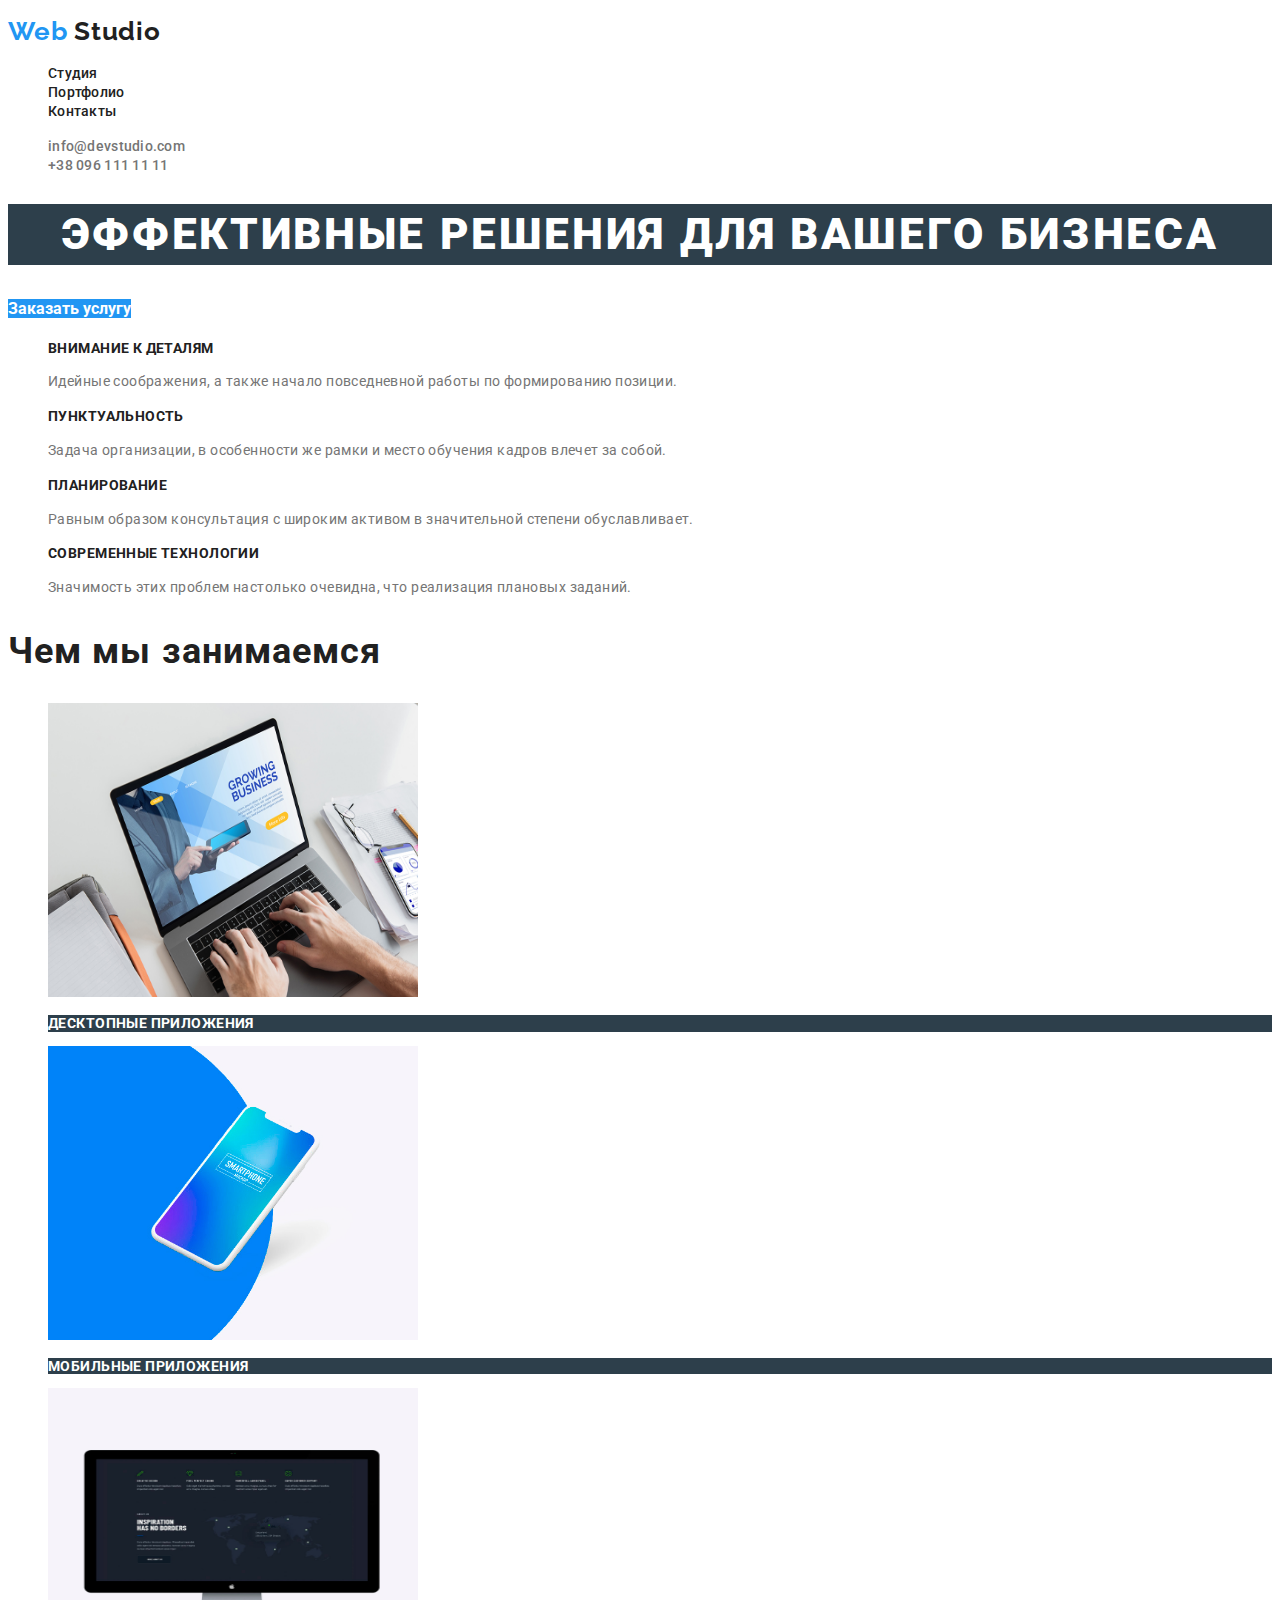
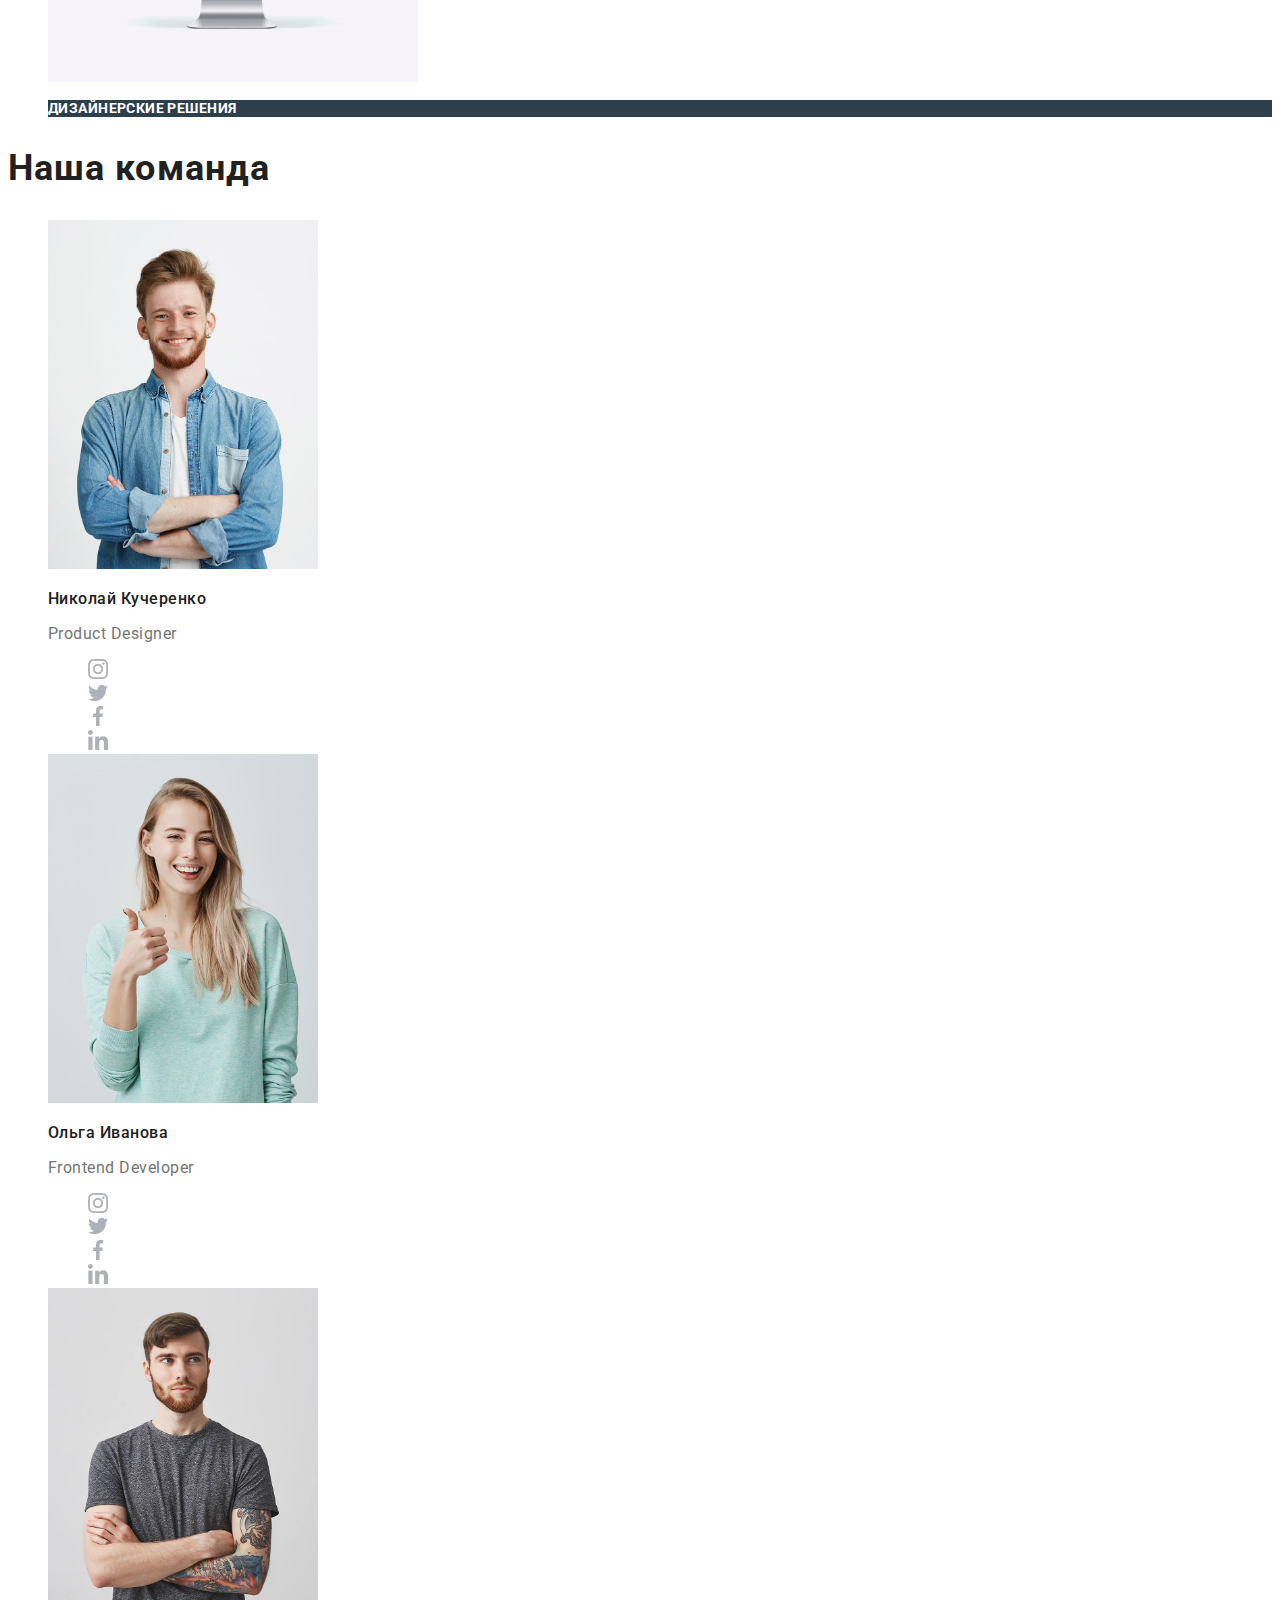
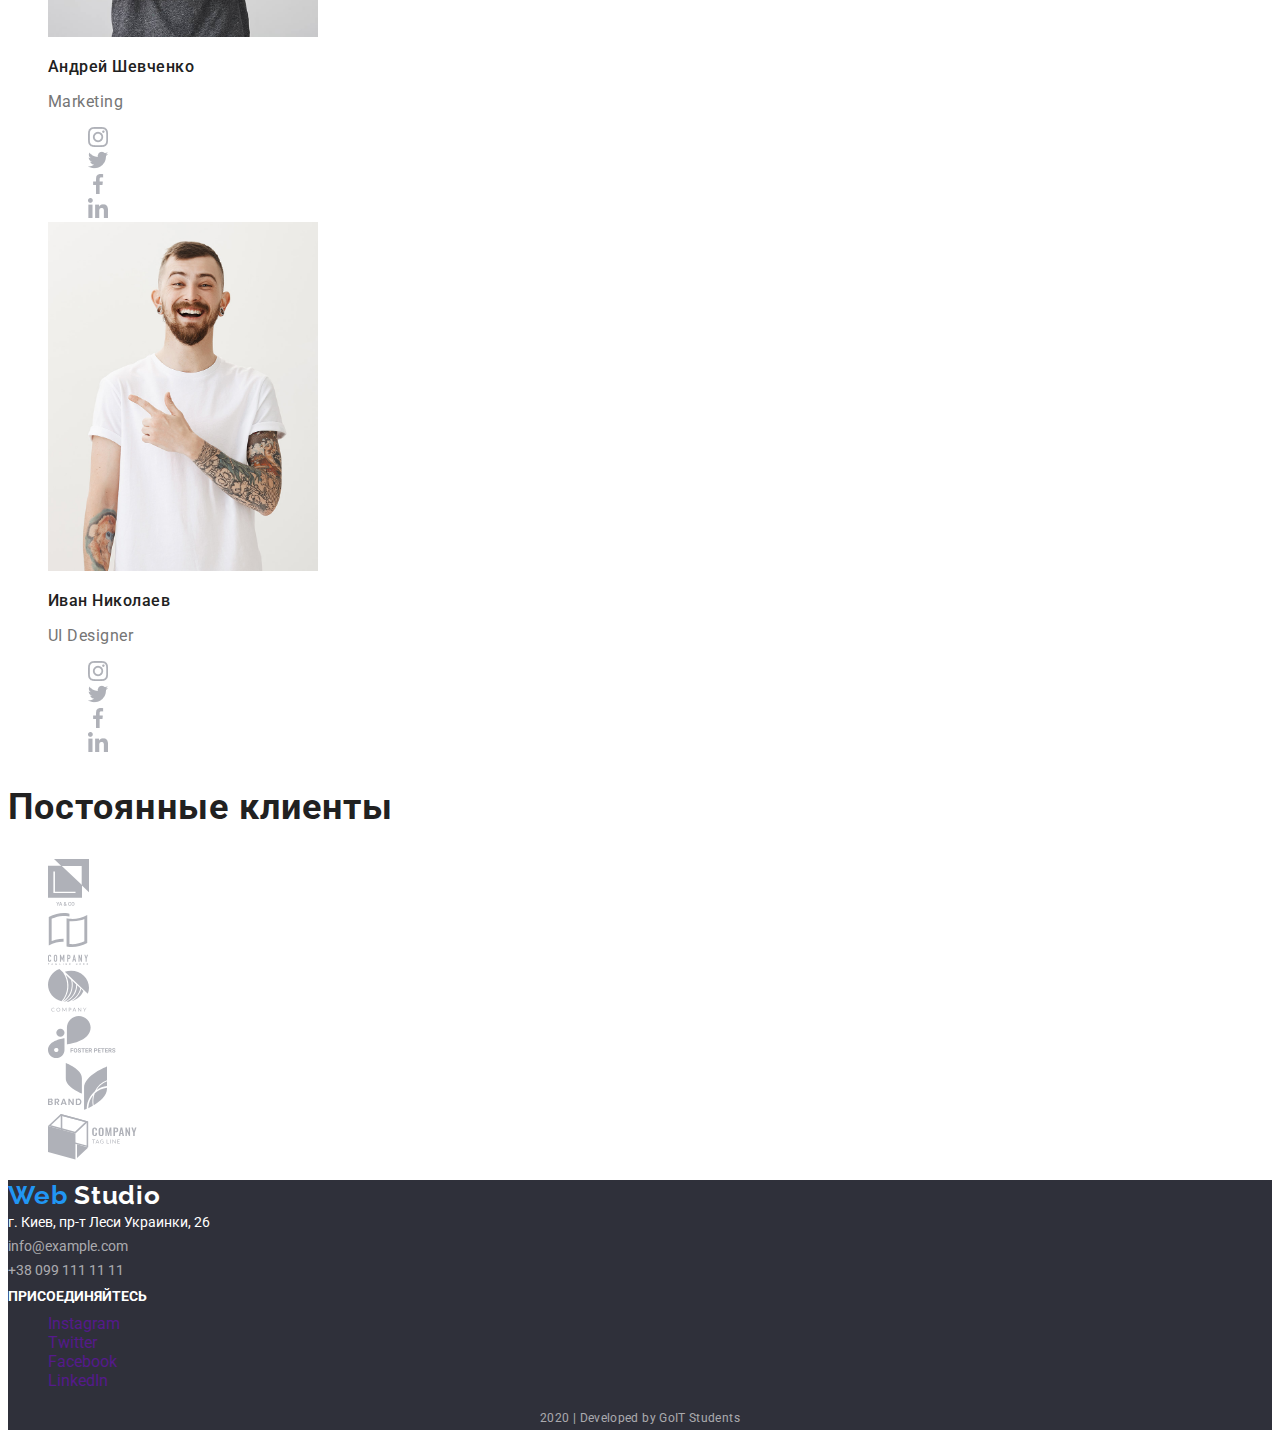
==== index.html @ 9a4e95bf "hw-2" ====
<!DOCTYPE html>
<html lang="ru">
  <head>
    <meta charset="UTF-8" />
    <meta name="viewport" content="width=device-width, initial-scale=1.0" />
    <title>Document</title>
    <link
      href="https://fonts.googleapis.com/css2?family=Raleway:wght@700&family=Roboto:wght@400;500;700;900&display=swap"
      rel="stylesheet"
    />

    <link rel="stylesheet" href="main.css" />
  </head>

  <body>
    <header>
      <!-- Contains logo, main navigation and contact links. In HW2 included link into logo as said in video -->
      <nav>
        <p>
          <a href="./index.html" class="logo"><span>Web</span> Studio</a>
        </p>

        <ul class="site-nav list">
          <li>
            <a href="./index.html" class="link">Студия</a>
          </li>
          <li><a href="./portfolio.html" class="link">Портфолио</a></li>
          <li><a href="" class="link">Контакты</a></li>
        </ul>

        <ul class="auth-nav list">
          <li>
            <a href="mailto:info@devstudio.com" class="link"
              >info@devstudio.com</a
            >
          </li>
          <li>
            <a href="tel:+380961111111" class="link">+38 096 111 11 11</a>
          </li>
        </ul>
      </nav>
    </header>
    <main>
      <!-- Hero banner -->
      <section>
        <h1>Эффективные решения для вашего бизнеса</h1>
        <a href="" class="primary-button link">Заказать услугу</a>
      </section>
      <!-- Our Advantages -->
      <section class="advantages">
        <ul class="list">
          <li>
            <h3 class="title">Внимание к деталям</h3>
            <p>
              Идейные соображения, а также начало повседневной работы по
              формированию позиции.
            </p>
          </li>
          <li>
            <h3 class="title">Пунктуальность</h3>
            <p>
              Задача организации, в особенности же рамки и место обучения кадров
              влечет за собой.
            </p>
          </li>
          <li>
            <h3 class="title">Планирование</h3>
            <p>
              Равным образом консультация с широким активом в значительной
              степени обуславливает.
            </p>
          </li>
          <li>
            <h3 class="title">Современные технологии</h3>
            <p>
              Значимость этих проблем настолько очевидна, что реализация
              плановых заданий.
            </p>
          </li>
        </ul>
      </section>
      <!-- What we do -->
      <section class="what-we-do">
        <h2 class="section-title">Чем мы занимаемся</h2>
        <ul class="list">
          <li>
            <img
              src="./images/desktop.jpg"
              alt="Изображение ноутбука"
              width="370"
              height="294"
            />
            <h3 class="title">Десктопные приложения</h3>
          </li>
          <li>
            <img
              src="./images/smartphone.jpg"
              alt="Изображение смартфона"
              width="370"
              height="294"
            />
            <h3 class="title">Мобильные приложения</h3>
          </li>
          <li>
            <img
              src="./images/design.jpg"
              alt="Изображение страницы сайта на мониторе"
              width="370"
              height="294"
            />
            <h3 class="title">Дизайнерские решения</h3>
          </li>
        </ul>
      </section>
      <!-- Our team -->
      <section class="team">
        <!-- В этой секции указана тольно ширина изображения, поскольку при добавлении длинны его растягивает -->
        <h2 class="section-title">Наша команда</h2>
        <ul class="list">
          <li>
            <img
              src="./images/team-1.jpg"
              alt="Фото Николая Кучеренко"
              width="270"
            />
            <p class="name">Николай Кучеренко</p>
            <p>Product Designer</p>
            <ul class="social list">
              <li>
                <a href="" aria-label="Ссылка на Instagram"
                  ><img src="./images/insta-icon.png" alt="Логотип Instagram"
                /></a>
              </li>
              <li>
                <a href="" aria-label="Ссылка на Twitter"
                  ><img src="./images/twitter-icon.png" alt="Логотип Twitter"
                /></a>
              </li>
              <li>
                <a href="" aria-label="Ссылка на Facebook"
                  ><img src="./images/fb-icon.png" alt="Логотип Facebook"
                /></a>
              </li>
              <li>
                <a href="" aria-label="Ссылка на LinkedIn"
                  ><img src="./images/in-icon.png" alt="Логотип linkedIn"
                /></a>
              </li>
            </ul>
          </li>
          <li>
            <img
              src="./images/team-2.jpg"
              alt="Фото Ольги Ивановой"
              width="270"
            />
            <p class="name">Ольга Иванова</p>
            <p>Frontend Developer</p>
            <ul class="social list">
              <li>
                <a href="" aria-label="Ссылка на Instagram"
                  ><img src="./images/insta-icon.png" alt="Логотип Instagram"
                /></a>
              </li>
              <li>
                <a href="" aria-label="Ссылка на Twitter"
                  ><img src="./images/twitter-icon.png" alt="Логотип Twitter"
                /></a>
              </li>
              <li>
                <a href="" aria-label="Ссылка на Facebook"
                  ><img src="./images/fb-icon.png" alt="Логотип Facebook"
                /></a>
              </li>
              <li>
                <a href="" aria-label="Ссылка на LinkedIn"
                  ><img src="./images/in-icon.png" alt="Логотип linkedIn"
                /></a>
              </li>
            </ul>
          </li>

          <li>
            <img
              src="./images/team-3.jpg"
              alt="Фото Андрея Шевченко"
              width="270"
            />
            <p class="name">Андрей Шевченко</p>
            <p>Marketing</p>
            <ul class="social list">
              <li>
                <a href="" aria-label="Ссылка на Instagram"
                  ><img src="./images/insta-icon.png" alt="Логотип Instagram"
                /></a>
              </li>
              <li>
                <a href="" aria-label="Ссылка на Twitter"
                  ><img src="./images/twitter-icon.png" alt="Логотип Twitter"
                /></a>
              </li>
              <li>
                <a href="" aria-label="Ссылка на Facebook"
                  ><img src="./images/fb-icon.png" alt="Логотип Facebook"
                /></a>
              </li>
              <li>
                <a href="" aria-label="Ссылка на LinkedIn"
                  ><img src="./images/in-icon.png" alt="Логотип linkedIn"
                /></a>
              </li>
            </ul>
          </li>
          <li>
            <img
              src="./images/team-4.jpg"
              alt="Фото Ивана Николаева"
              width="270"
            />
            <p class="name">Иван Николаев</p>
            <p>UI Designer</p>
            <ul class="social list">
              <li>
                <a href="" aria-label="Ссылка на Instagram"
                  ><img src="./images/insta-icon.png" alt="Логотип Instagram"
                /></a>
              </li>
              <li>
                <a href="" aria-label="Ссылка на Twitter"
                  ><img src="./images/twitter-icon.png" alt="Логотип Twitter"
                /></a>
              </li>
              <li>
                <a href="" aria-label="Ссылка на Facebook"
                  ><img src="./images/fb-icon.png" alt="Логотип Facebook"
                /></a>
              </li>
              <li>
                <a href="" aria-label="Ссылка на LinkedIn"
                  ><img src="./images/in-icon.png" alt="Логотип linkedIn"
                /></a>
              </li>
            </ul>
          </li>
        </ul>
      </section>
      <!-- Portfolio -->
      <section>
        <h2 class="section-title">Постоянные клиенты</h2>
        <ul class="list">
          <li>
            <a href=""
              ><img src="./images/logo-1.svg" alt="Логотип компании"
            /></a>
          </li>
          <li>
            <a href=""
              ><img src="./images/logo-2.svg" alt="Логотип компании"
            /></a>
          </li>
          <li>
            <a href=""
              ><img src="./images/logo-3.svg" alt="Логотип компании"
            /></a>
          </li>
          <li>
            <a href=""
              ><img src="./images/logo-4.svg" alt="Логотип компании"
            /></a>
          </li>
          <li>
            <a href=""
              ><img src="./images/logo-5.svg" alt="Логотип компании"
            /></a>
          </li>
          <li>
            <a href=""
              ><img src="./images/logo-6.svg" alt="Логотип компании"
            /></a>
          </li>
        </ul>
      </section>
    </main>
    <footer class="footer">
      <div>
        <a href="./index.html" class="logo"><span>Web</span> Studio</a> <br />
        <address>
          <span class="physical-address">
            г. Киев, пр-т Леси Украинки, 26
          </span>
          <br />
          info@example.com <br />
          +38 099 111 11 11
        </address>
      </div>
      <div>
        <p class="join-us">присоединяйтесь</p>
        <ul class="list">
          <li>
            <a href="" aria-label="Ссылка на Instagram" class="link"
              >Instagram</a
            >
          </li>
          <li>
            <a href="" aria-label="Ссылка на Twitter" class="link">Twitter</a>
          </li>
          <li>
            <a href="" aria-label="Ссылка на Facebook" class="link">Facebook</a>
          </li>
          <li>
            <a href="" aria-label="Ссылка на LinkedIn" class="link">LinkedIn</a>
          </li>
        </ul>
      </div>
      <p class="developed-by">2020 | Developed by GoIT Students</p>
    </footer>
  </body>
</html>
---- main.css ----
:root {
  --title-text-color: #212121;
  --primary-text-color: #757575;
  --secondary-text-color: #ffffff;
  --primary-background-color: #ffffff;
  --secondary-background-color: #f5f4fa;
  --footer-background-color: #2f303a;
  --accent-color: #2196f3;
}

body {
  background-color: var(--primary-background-color);
  color: var(--primary-text-color);
  font-family: Roboto, sans-serif;
  font-weight: 400;
}

/* Header styles */

.logo {
  color: var(--title-text-color);
  text-decoration: none;

  font-family: Raleway;
  font-weight: 700;
  font-size: 26px;
  line-height: 1.2;
  letter-spacing: 0.03em;
}
.footer .logo {
  color: var(--secondary-text-color);
}
.logo > span {
  color: var(--accent-color);
}

.logo:hover {
  color: var(--accent-color);
}

.list {
  list-style: none;
}

.site-nav .link,
.auth-nav .link {
  font-weight: 500;
  font-size: 14px;
  line-height: 1.2;
  letter-spacing: 0.02em;
}
.site-nav .link {
  color: var(--title-text-color);
}

.site-nav .link:hover,
.auth-nav .link:hover {
  color: var(--accent-color);
}

.site-nav .link:focus,
.auth-nav .link:focus {
  color: var(--accent-color);
}

.auth-nav .link {
  color: var(--primary-text-color);
}

.link {
  text-decoration: none;
}
/* Hero banner styles */
h1 {
  font-weight: 900;
  font-size: 44px;
  line-height: 1.4;

  text-align: center;
  letter-spacing: 0.06em;
  text-transform: uppercase;

  color: var(--secondary-text-color);
  /* Temporary background color - to remove later */
  background-color: rgb(45, 63, 75);
}
.primary-button {
  background-color: var(--accent-color);
  color: var(--primary-background-color);
  font-weight: 700;
  font-size: 16px;
  line-height: 1.8;
}

.section-title {
  color: var(--title-text-color);
  font-weight: 700;
  font-size: 36px;
  line-height: 1.2;
  letter-spacing: 0.03em;
}

/* Our Advantages */

.advantages .title {
  font-size: 14px;
  line-height: 1.2;
  letter-spacing: 0.03em;
  text-transform: uppercase;
  color: var(--title-text-color);
  font-weight: 700;
}
.advantages p {
  font-size: 14px;
  line-height: 1.7;

  letter-spacing: 0.03em;
}

/* What we do */
.what-we-do .title {
  color: var(--secondary-text-color);

  font-size: 14px;
  font-weight: 700;

  line-height: 1.2;
  letter-spacing: 0.03em;
  text-transform: uppercase;

  /* Temporary background color - to remove later */
  background-color: rgb(45, 63, 75);
}
/* Our team */

.team {
  font-size: 16px;
  line-height: 1.2;
  letter-spacing: 0.03em;
}

.name {
  font-weight: 500;
  color: var(--title-text-color);
}

/* Portfololio styles */

.portfolio .title {
  font-weight: 700;
  font-size: 18px;
  line-height: 2;
  letter-spacing: 0.06em;
  color: var(--title-text-color);
}
.portfolio .link {
  font-weight: 400;
  font-size: 16px;
  line-height: 1.2px;
  letter-spacing: 0.03em;
  color: var(--primary-text-color);
}

.portfolio .link:hover {
  color: var(--accent-color);
}

.portfolio .link:focus {
  color: var(--accent-color);
}

.button {
  color: var(--title-text-color);
  background-color: var(--secondary-background-color);
  font-family: Roboto, sans-serif;
  font-weight: 500;
  font-size: 16px;
  line-height: 1.6;
}
.button:hover {
  color: var(--secondary-text-color);
  background-color: var(--accent-color);
}

.button:focus {
  color: var(--secondary-text-color);
  background-color: var(--accent-color);
}
/* Footer styles */

.footer {
  background-color: var(--footer-background-color);
}
address {
  color: rgba(255, 255, 255, 0.6);
  font-style: normal;
  font-weight: 400;
  font-size: 14px;
  line-height: 1.7;
}
address .physical-address {
  color: var(--secondary-text-color);
}
.join-us {
  color: var(--secondary-text-color);
  font-weight: 700;
  font-size: 14px;

  line-height: 1.2px;
  text-transform: uppercase;
}
.developed-by {
  font-size: 12px;
  line-height: 2;
  color: rgba(255, 255, 255, 0.6);
  text-align: center;
  letter-spacing: 0.03em;
}
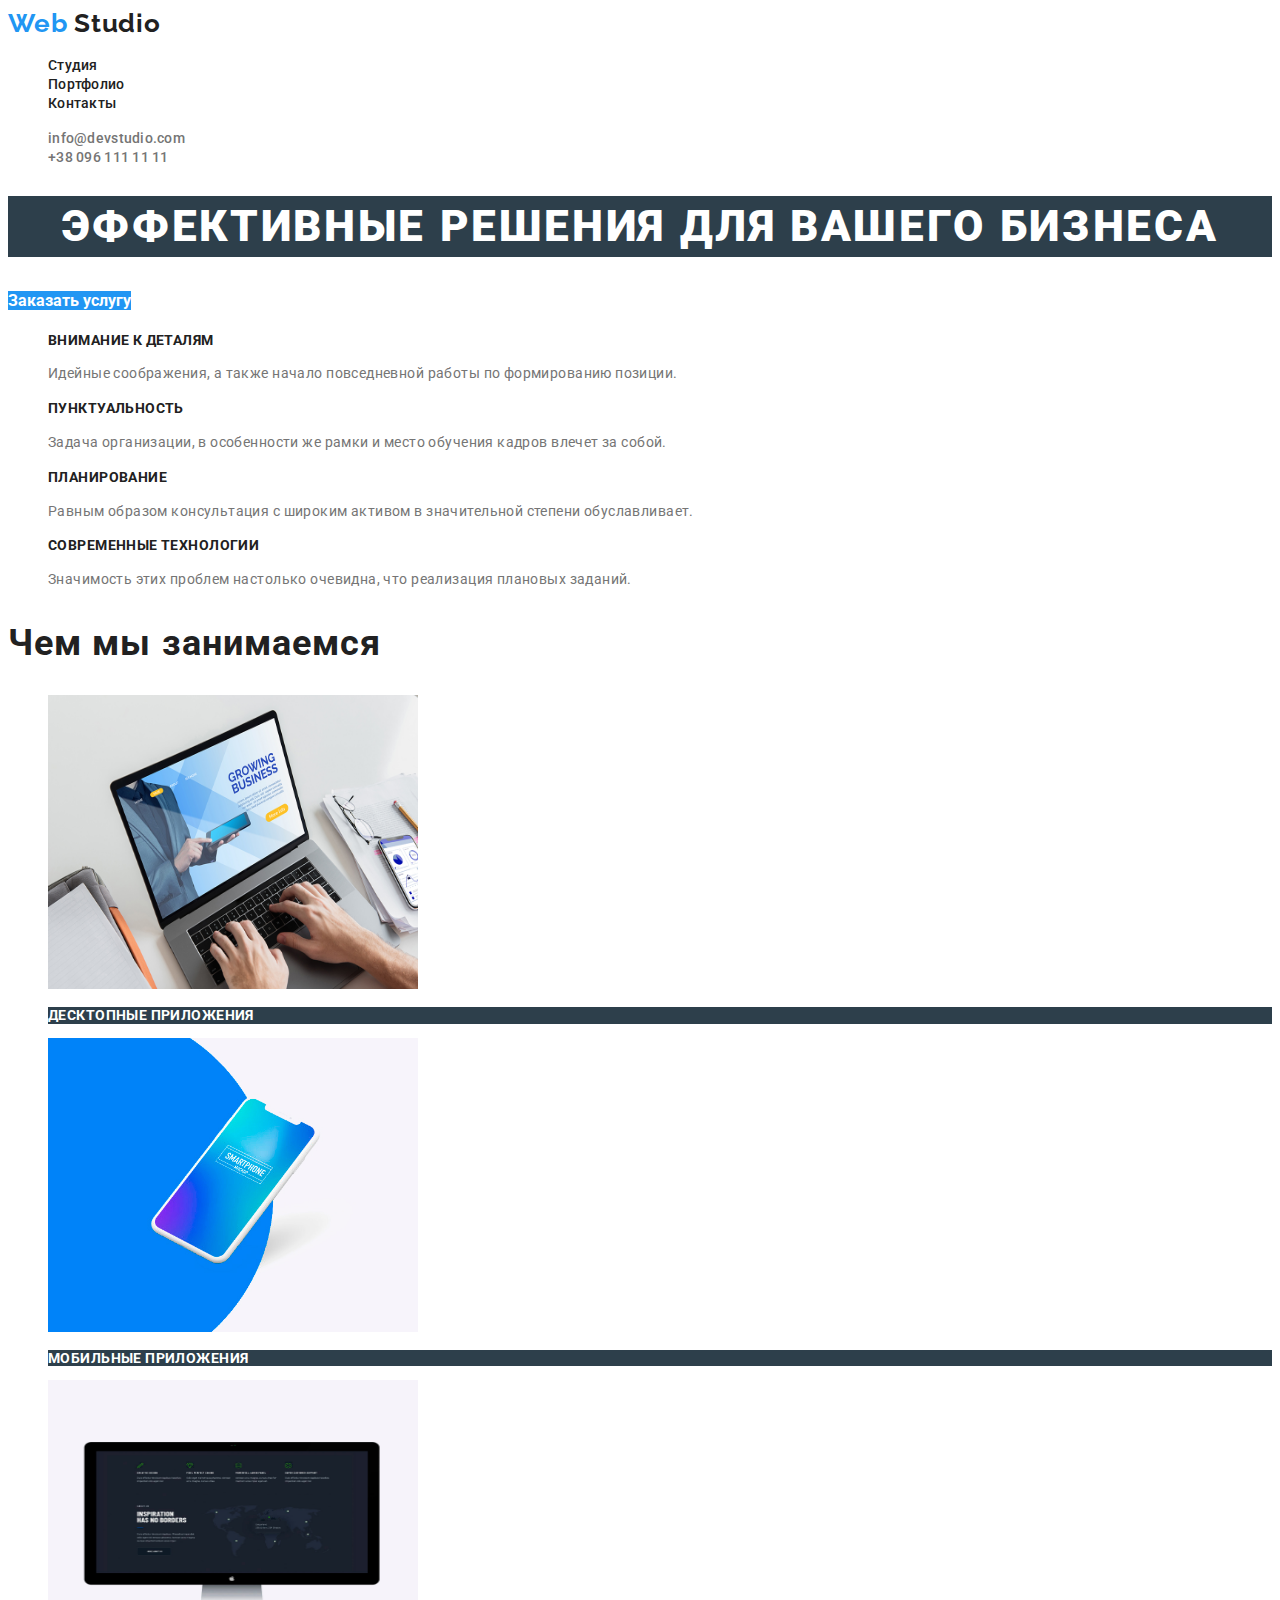
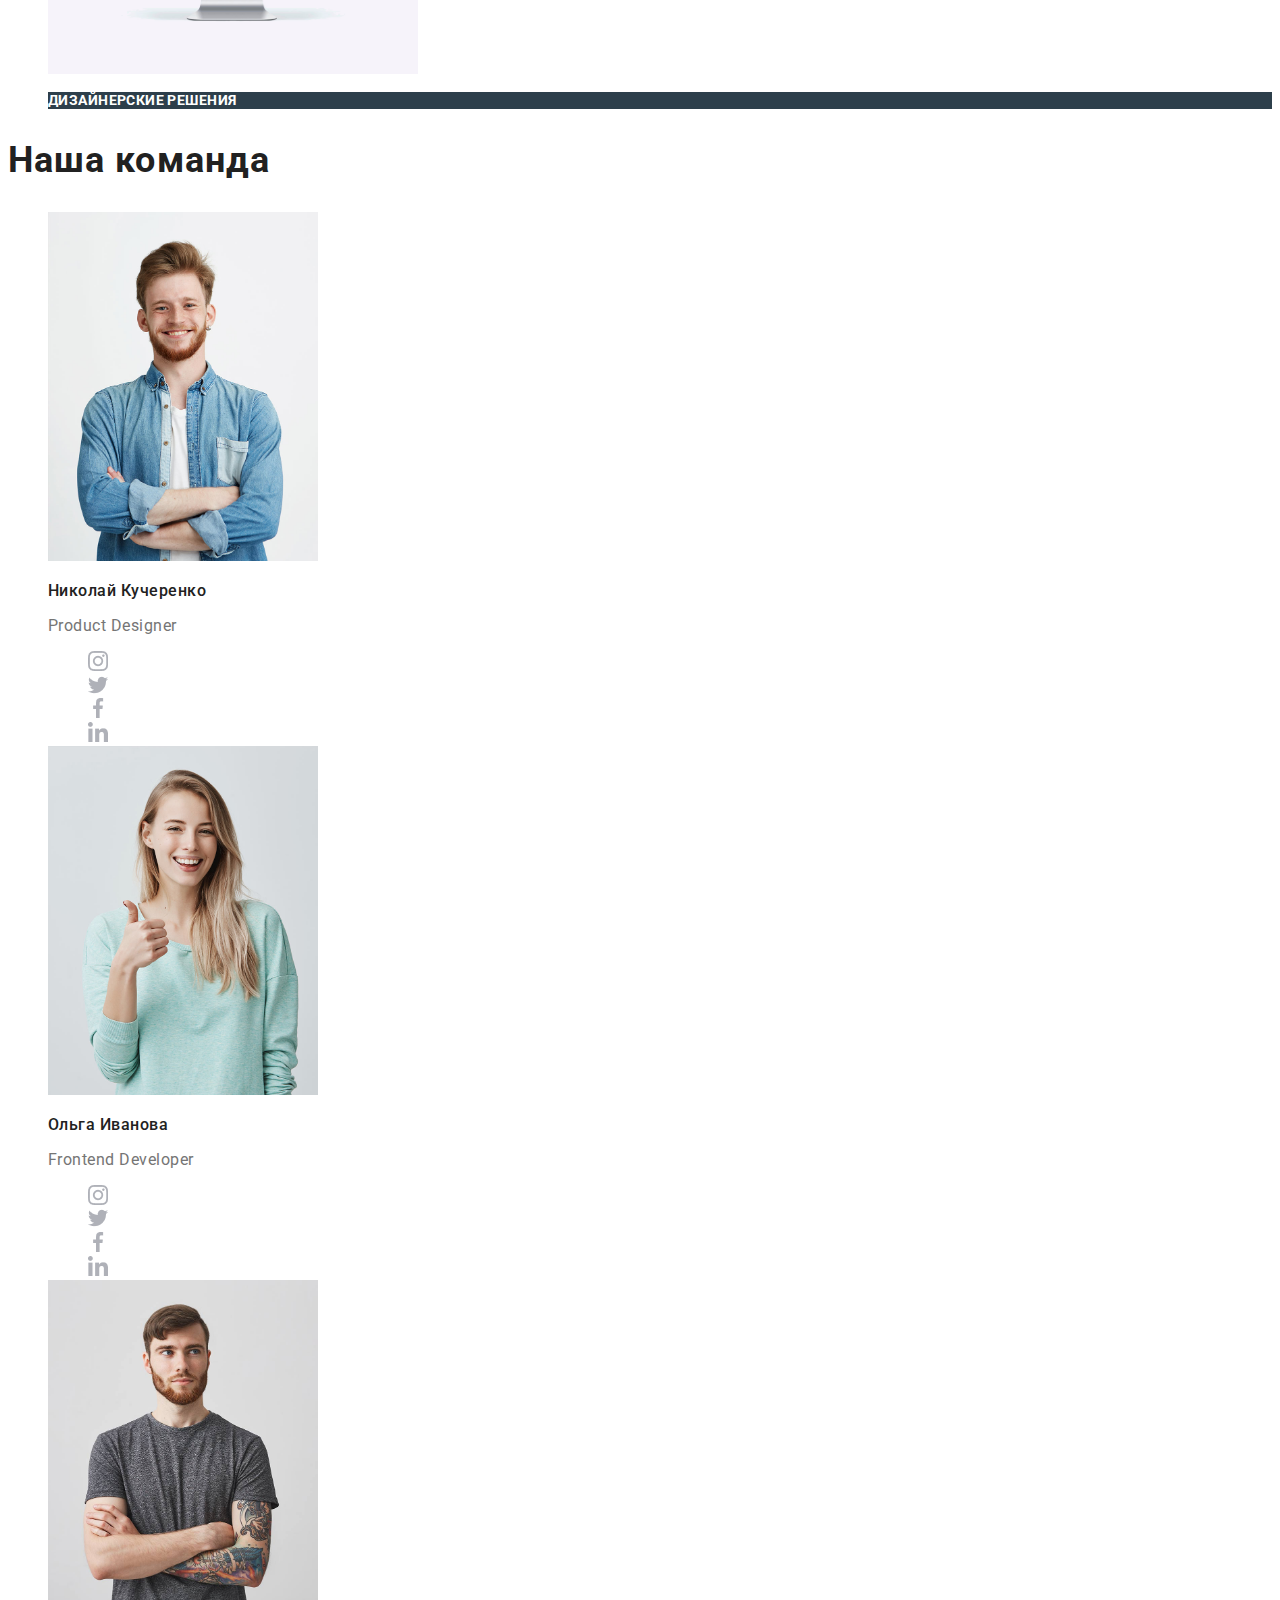
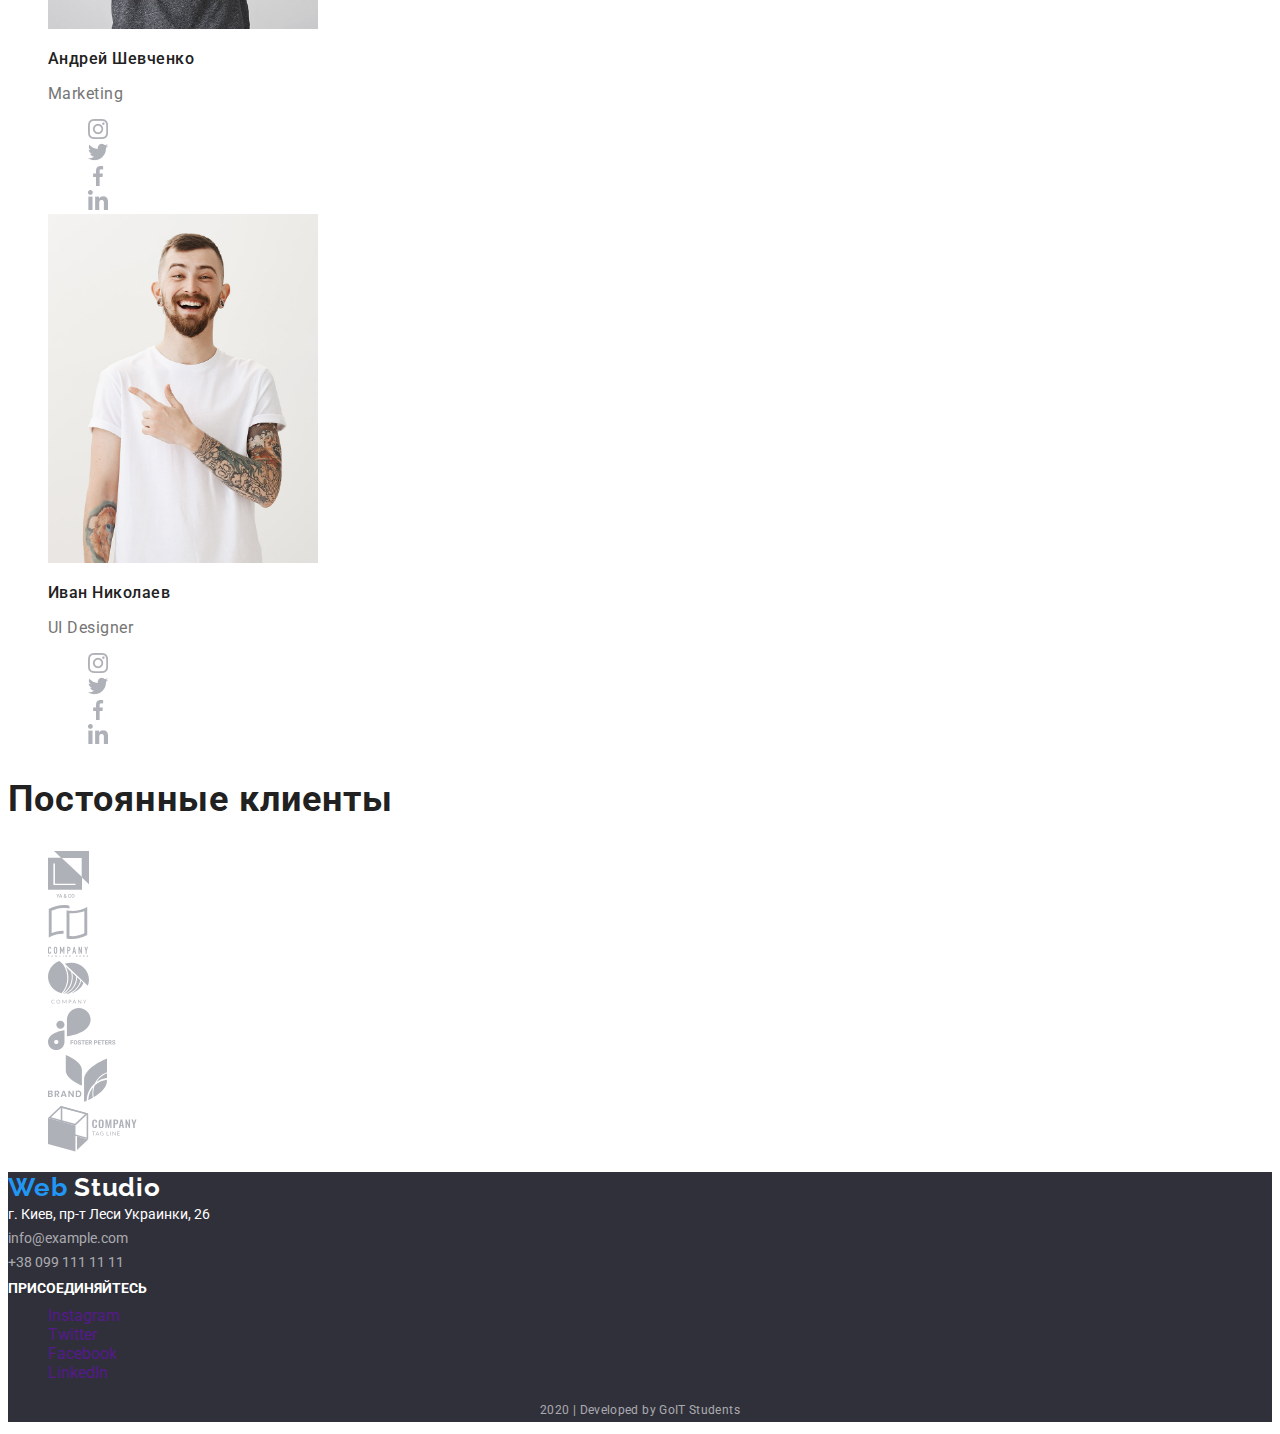
==== commit 5a3a9b16: "Fixed issue with line-height, removed p from logo" ====
--- a/index.html
+++ b/index.html
@@ -16,9 +16,7 @@
     <header>
       <!-- Contains logo, main navigation and contact links. In HW2 included link into logo as said in video -->
       <nav>
-        <p>
-          <a href="./index.html" class="logo"><span>Web</span> Studio</a>
-        </p>
+        <a href="./index.html" class="logo"><span>Web</span> Studio</a>
 
         <ul class="site-nav list">
           <li>
--- a/main.css
+++ b/main.css
@@ -42,6 +42,9 @@
   list-style: none;
 }
 
+.link {
+  text-decoration: none;
+}
 .site-nav .link,
 .auth-nav .link {
   font-weight: 500;
@@ -54,12 +57,13 @@
 }
 
 .site-nav .link:hover,
-.auth-nav .link:hover {
-  color: var(--accent-color);
-}
-
-.site-nav .link:focus,
-.auth-nav .link:focus {
+.auth-nav .link:hover,
+.portfolio .link:hover {
+  color: var(--accent-color);
+}
+
+.site-nav:focus,
+.auth-nav:focus {
   color: var(--accent-color);
 }
 
@@ -67,9 +71,6 @@
   color: var(--primary-text-color);
 }
 
-.link {
-  text-decoration: none;
-}
 /* Hero banner styles */
 h1 {
   font-weight: 900;
@@ -153,20 +154,16 @@
   letter-spacing: 0.06em;
   color: var(--title-text-color);
 }
+.portfolio .title:hover {
+  color: var(--accent-color);
+}
+
 .portfolio .link {
   font-weight: 400;
   font-size: 16px;
   line-height: 1.2px;
   letter-spacing: 0.03em;
   color: var(--primary-text-color);
-}
-
-.portfolio .link:hover {
-  color: var(--accent-color);
-}
-
-.portfolio .link:focus {
-  color: var(--accent-color);
 }
 
 .button {
@@ -186,6 +183,7 @@
   color: var(--secondary-text-color);
   background-color: var(--accent-color);
 }
+
 /* Footer styles */
 
 .footer {
